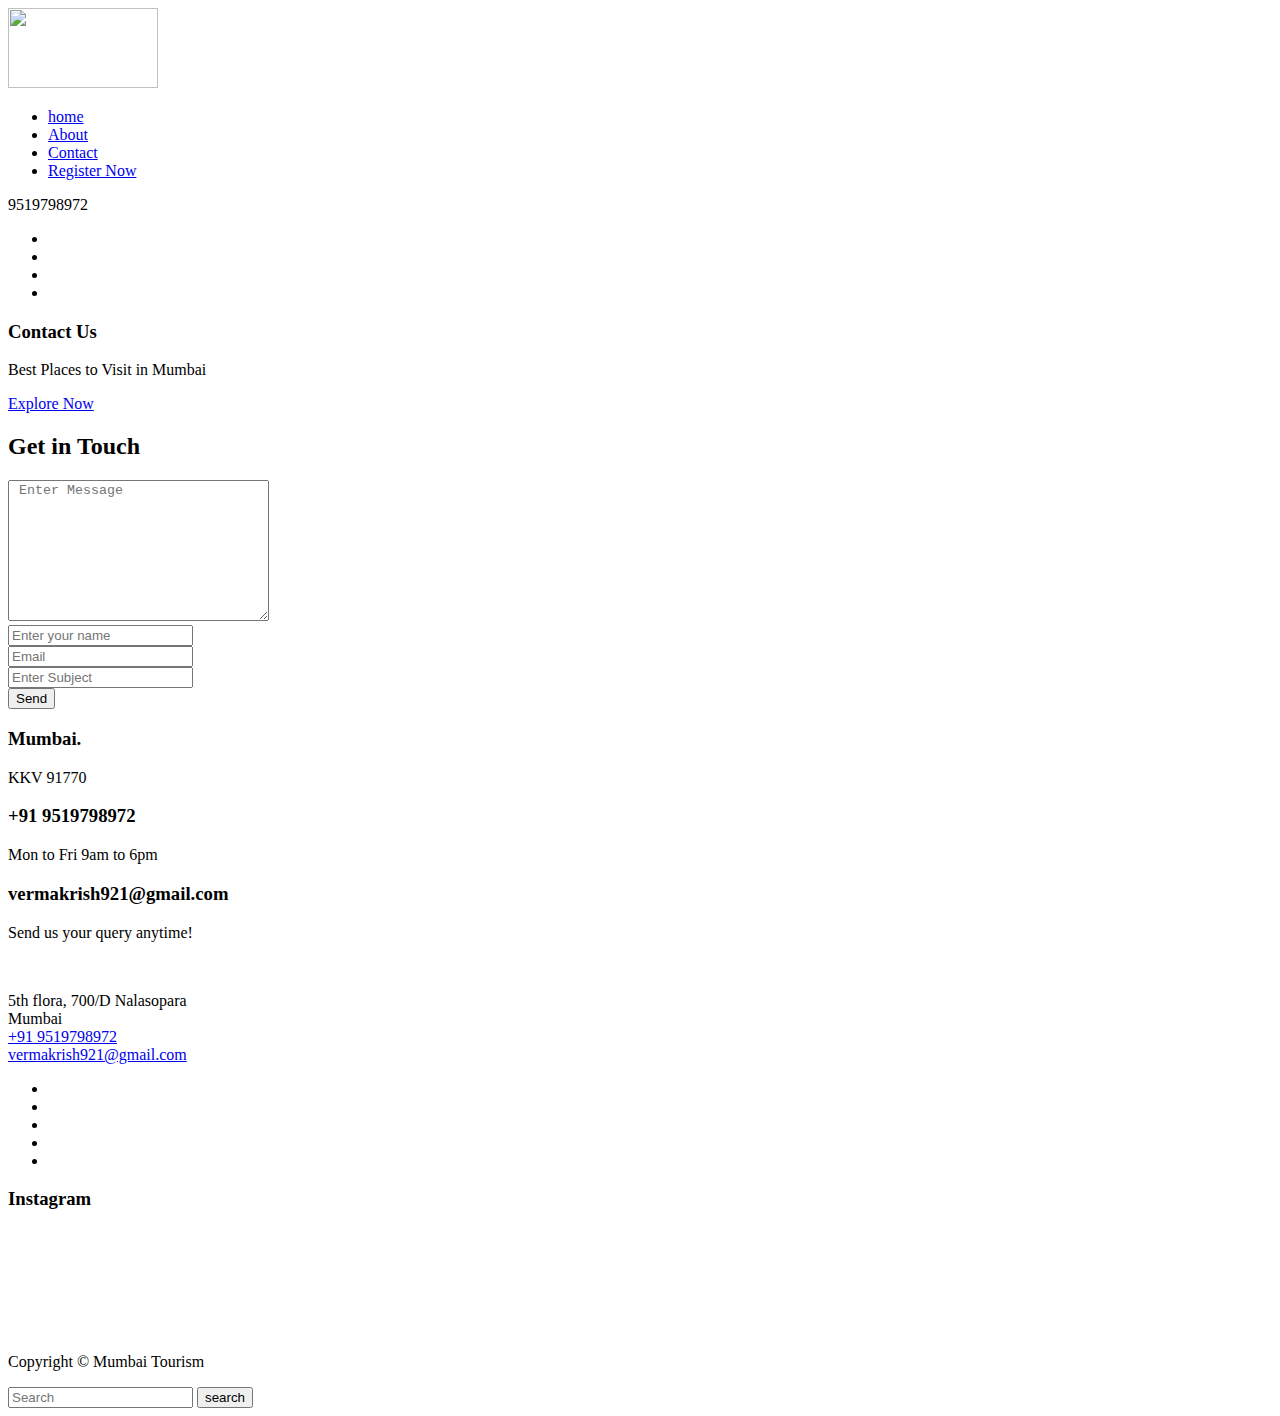
==== contact.html @ a48e6ab8 "Tourism Website" ====
<!doctype html>
<html class="no-js" lang="zxx">

<head>
    <meta charset="utf-8">
    <meta http-equiv="x-ua-compatible" content="ie=edge">
    <title>Mumbai-City of Dreams</title>
    <meta name="description" content="">
    <meta name="viewport" content="width=device-width, initial-scale=1">

    <!-- <link rel="manifest" href="site.webmanifest"> -->
    <link rel="shortcut icon" type="image/x-icon" href="img/favicon.png">
    <!-- Place favicon.ico in the root directory -->
    <!-- CSS here -->
    <link rel="stylesheet" href="css/bootstrap.min.css">
    <link rel="stylesheet" href="css/font-awesome.min.css">
    <link rel="stylesheet" href="css/animate.css">
    <link rel="stylesheet" href="css/style.css">
    <!-- <link rel="stylesheet" href="css/responsive.css"> -->
</head>

<body>

    <!-- header-start -->
    <header>
        <div class="header-area ">
            <div id="sticky-header" class="main-header-area">
                <div class="container-fluid">
                    <div class="header_bottom_border">
                        <div class="row align-items-center">
                            <div class="col-xl-2 col-lg-2">
                                <div class="logo">
                                    <a href="index.html">
                                        <img src="img/logo.png" height="80" width="150" alt="">
                                    </a>
                                </div>
                            </div>
                            <div class="col-xl-6 col-lg-6">
                                <div class="main-menu  d-none d-lg-block">
                                    <nav>
                                        <ul id="navigation">
                                            <li><a class="active" href="index.html">home</a></li>
                                            <li><a href="about.html">About</a></li>                              
                                            <li><a href="contact.html">Contact</a></li>
                                            <li><a href="register.html">Register Now</a></li>
                                        </ul>
                                    </nav>
                                </div>
                            </div>
                            <div class="col-xl-4 col-lg-4 d-none d-lg-block">
                                <div class="social_wrap d-flex align-items-center justify-content-end">
                                    <div class="number">
                                        <p> <i class="fa fa-phone"></i> 9519798972</p>
                                    </div>
                                    <div class="social_links d-none d-xl-block">
                                        <ul>
                                            <li><a href="#"> <i class="fa fa-instagram"></i> </a></li>
                                            <li><a href="#"> <i class="fa fa-linkedin"></i> </a></li>
                                            <li><a href="#"> <i class="fa fa-facebook"></i> </a></li>
                                            <li><a href="#"> <i class="fa fa-google-plus"></i> </a></li>
                                        </ul>
                                    </div>
                                </div>
                            </div>
                            <div class="seach_icon">
                                <a data-toggle="modal" data-target="#exampleModalCenter" href="#">
                                    <i class="fa fa-search"></i>
                                </a>
                            </div>
                            <div class="col-12">
                                <div class="mobile_menu d-block d-lg-none"></div>
                            </div>
                        </div>
                    </div>

                </div>
            </div>
        </div>
    </header>
    <!-- header-end -->

    <!-- slider_area_start -->
    <div class="slider_area">
        <div class="slider_active owl-carousel">
            <div class="single_slider  d-flex align-items-center slider_bg_1 overlay">
                <div class="container">
                    <div class="row align-items-center">
                        <div class="col-xl-12 col-md-12">
                            <div class="slider_text text-center">
                                <h3>Contact Us</h3>
                                <p>Best Places to Visit in Mumbai</p>
                                <a href="#" class="boxed-btn3">Explore Now</a>
                            </div>
                        </div>
                    </div>
                </div>
            </div>

        </div>
    </div>
    <!-- slider_area_end -->

            <div class="row">
                <div class="col-12">
                    <h2 class="contact-title">Get in Touch</h2>
                </div>
                <div class="col-lg-8">
                    <form class="form-contact contact_form" action="contact_process.php" method="post" id="contactForm" novalidate="novalidate">
                        <div class="row">
                            <div class="col-12">
                                <div class="form-group">
                                    <textarea class="form-control w-100" name="message" id="message" cols="30" rows="9" onfocus="this.placeholder = ''" onblur="this.placeholder = 'Enter Message'" placeholder=" Enter Message"></textarea>
                                </div>
                            </div>
                            <div class="col-sm-6">
                                <div class="form-group">
                                    <input class="form-control valid" name="name" id="name" type="text" onfocus="this.placeholder = ''" onblur="this.placeholder = 'Enter your name'" placeholder="Enter your name">
                                </div>
                            </div>
                            <div class="col-sm-6">
                                <div class="form-group">
                                    <input class="form-control valid" name="email" id="email" type="email" onfocus="this.placeholder = ''" onblur="this.placeholder = 'Enter email address'" placeholder="Email">
                                </div>
                            </div>
                            <div class="col-12">
                                <div class="form-group">
                                    <input class="form-control" name="subject" id="subject" type="text" onfocus="this.placeholder = ''" onblur="this.placeholder = 'Enter Subject'" placeholder="Enter Subject">
                                </div>
                            </div>
                        </div>
                        <div class="form-group mt-3">
                            <button type="submit" class="button button-contactForm boxed-btn">Send</button>
                        </div>
                    </form>
                </div>
                <div class="col-lg-3 offset-lg-1">
                    <div class="media contact-info">
                        <span class="contact-info__icon"><i class="ti-home"></i></span>
                        <div class="media-body">
                            <h3>Mumbai.</h3>
                            <p>KKV 91770</p>
                        </div>
                    </div>
                    <div class="media contact-info">
                        <span class="contact-info__icon"><i class="ti-tablet"></i></span>
                        <div class="media-body">
                            <h3>+91 9519798972</h3>
                            <p>Mon to Fri 9am to 6pm</p>
                        </div>
                    </div>
                    <div class="media contact-info">
                        <span class="contact-info__icon"><i class="ti-email"></i></span>
                        <div class="media-body">
                            <h3>vermakrish921@gmail.com</h3>
                            <p>Send us your query anytime!</p>
                        </div>
                    </div>
                </div>
            </div>
        </div>
    </section>

  <!-- Footer -->

    <footer class="footer">
        <div class="footer_top">
            <div class="container">
                <div class="row">
                    <div class="col-xl-4 col-md-6 col-lg-4 ">
                        <div class="footer_widget">
                            <div class="footer_logo">
                                <a href="#">
                                    <img src="img/footer_logo.png" alt="">
                                </a>
                            </div>
                            <p>5th flora, 700/D Nalasopara <br> Mumbai <br>
                                <a href="#">+91 9519798972</a> <br>
                                <a href="#">vermakrish921@gmail.com</a>
                            </p>
                            <div class="socail_links">
                                <ul>
                                    <li>
                                        <a href="#">
                                            <i class="ti-facebook"></i>
                                        </a>
                                    </li>
                                    <li>
                                        <a href="#">
                                            <i class="ti-twitter-alt"></i>
                                        </a>
                                    </li>
                                    <li>
                                        <a href="#">
                                            <i class="fa fa-instagram"></i>
                                        </a>
                                    </li>
                                    <li>
                                        <a href="#">
                                            <i class="fa fa-pinterest"></i>
                                        </a>
                                    </li>
                                    <li>
                                        <a href="#">
                                            <i class="fa fa-youtube-play"></i>
                                        </a>
                                    </li>
                                </ul>
                            </div>

                        </div>
                    </div>
                    <div class="col-xl-3 col-md-6 col-lg-3">
                        <div class="footer_widget">
                            <h3 class="footer_title">
                                Instagram
                            </h3>
                            <div class="instagram_feed">
                                <div class="single_insta">
                                    <a href="#">
                                        <img src="img/instagram/1.jpg" alt="">
                                    </a>
                                </div>
                                <div class="single_insta">
                                    <a href="#">
                                        <img src="img/instagram/2.jpg" alt="">
                                    </a>
                                </div>
                                <div class="single_insta">
                                    <a href="#">
                                        <img src="img/instagram/3.jpg" alt="">
                                    </a>
                                </div>
                                <div class="single_insta">
                                    <a href="#">
                                        <img src="img/instagram/4.jpg" alt="">
                                    </a>
                                </div>
                                <div class="single_insta">
                                    <a href="#">
                                        <img src="img/instagram/5.jpg" alt="">
                                    </a>
                                </div>
                                <div class="single_insta">
                                    <a href="#">
                                        <img src="img/instagram/6.jpg" alt="">
                                    </a>
                                </div>
                            </div>
                        </div>
                    </div>
                </div>
            </div>
        </div>
        <div class="copy-right_text">
            <div class="container">
                <div class="footer_border"></div>
                <div class="row">
                    <div class="col-xl-12">
                        <p class="copy_right text-center">
                            Copyright &copy; Mumbai Tourism
                           
                        </p>
                    </div>
                </div>
            </div>
        </div>
    </footer>


    <!-- Modal -->
    <div class="modal fade custom_search_pop" id="exampleModalCenter" tabindex="-1" role="dialog"
        aria-labelledby="exampleModalCenterTitle" aria-hidden="true">
        <div class="modal-dialog modal-dialog-centered" role="document">
            <div class="modal-content">
                <div class="serch_form">
                    <input type="text" placeholder="Search">
                    <button type="submit">search</button>
                </div>
            </div>
        </div>
    </div>

    <!-- JS here -->

    <script src="js/popper.min.js"></script>
    <script src="js/bootstrap.min.js"></script>
    <script src="js/main.js"></script>
    <script>
        $('#datepicker').datepicker({
            iconsLibrary: 'fontawesome',
            icons: {
                rightIcon: '<span class="fa fa-caret-down"></span>'
            }
        });
    </script>
</body>

</html>
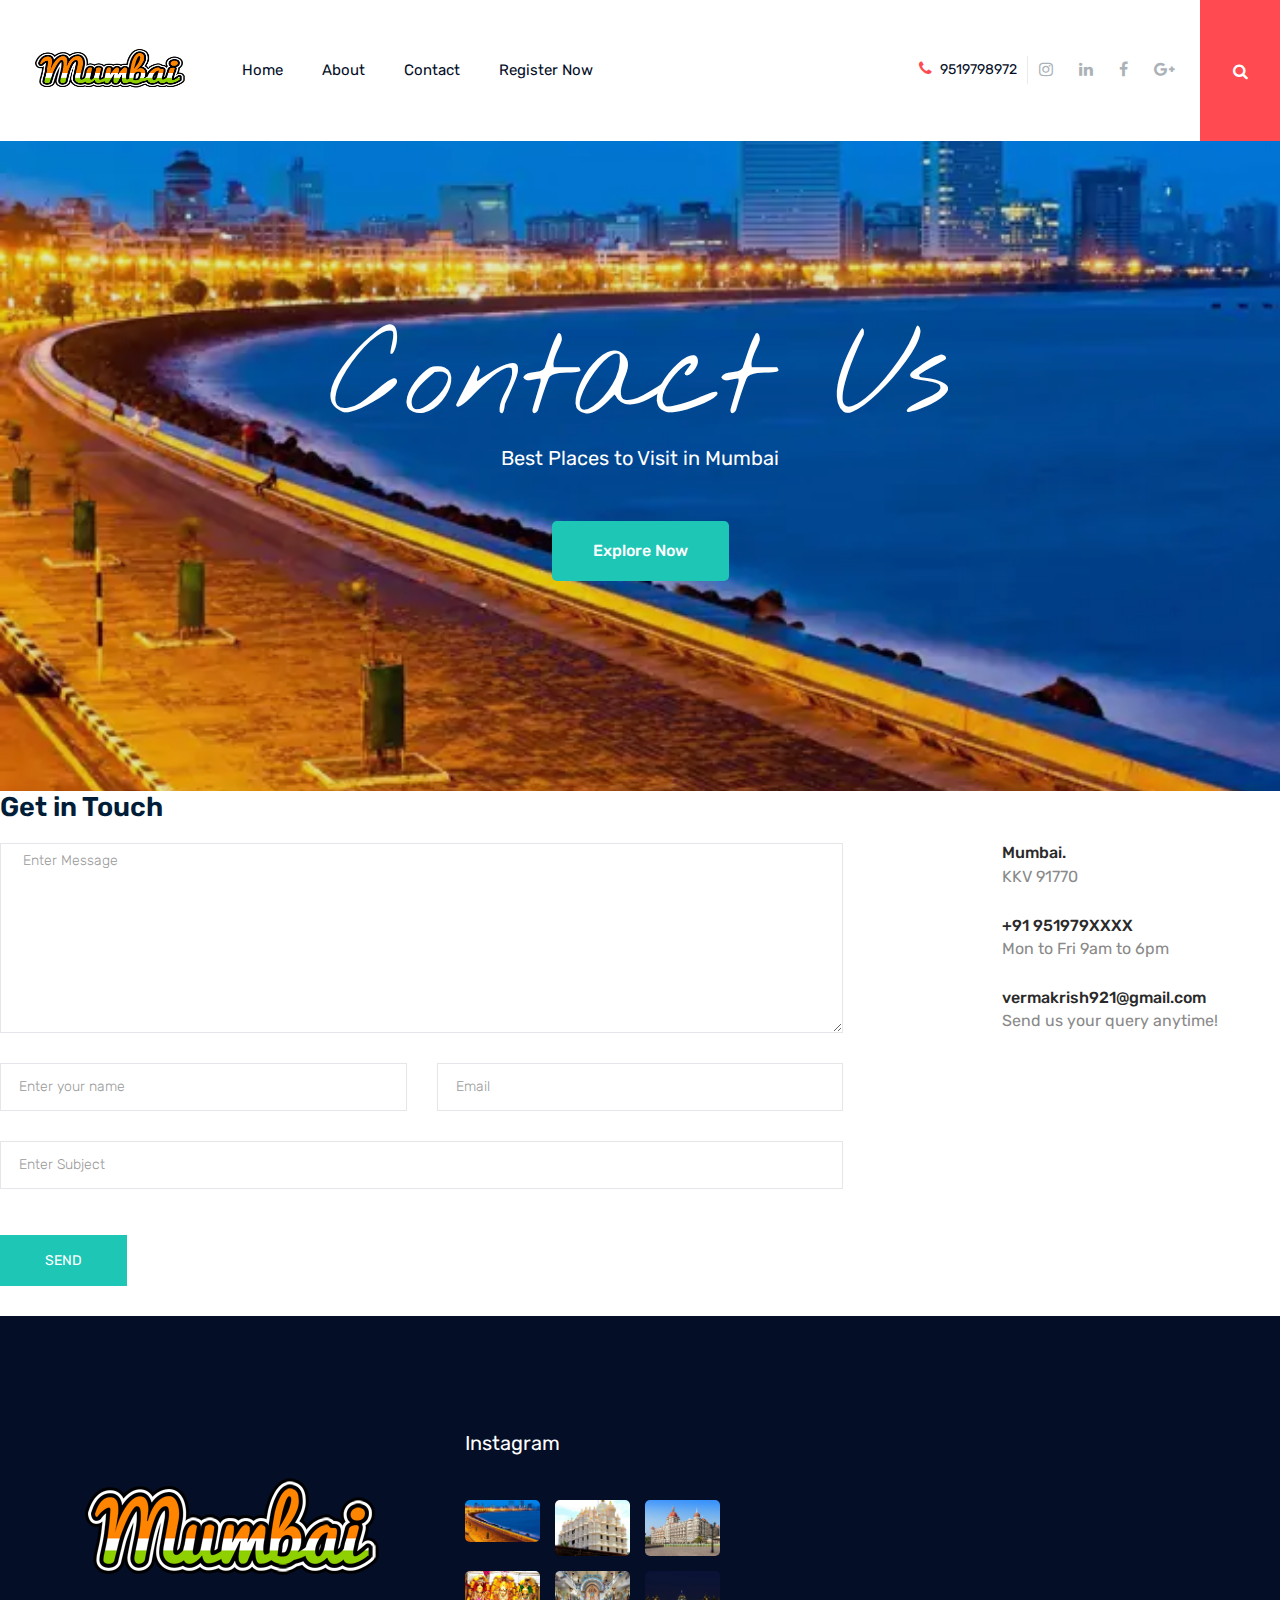
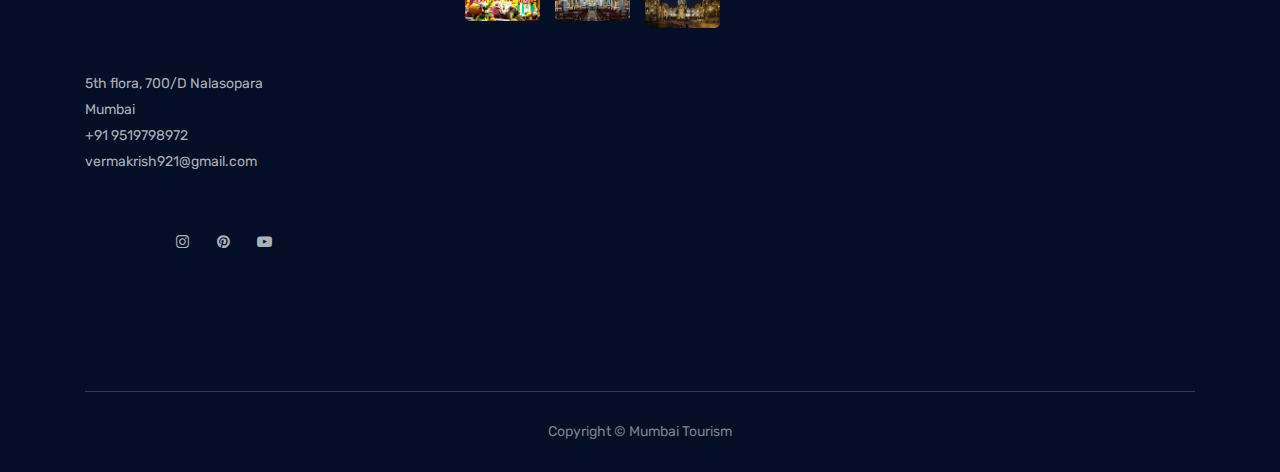
==== commit c133be9e: "Update contact.html" ====
--- a/contact.html
+++ b/contact.html
@@ -144,7 +144,7 @@
                     <div class="media contact-info">
                         <span class="contact-info__icon"><i class="ti-tablet"></i></span>
                         <div class="media-body">
-                            <h3>+91 9519798972</h3>
+                            <h3>+91 951979XXXX</h3>
                             <p>Mon to Fri 9am to 6pm</p>
                         </div>
                     </div>
@@ -295,4 +295,4 @@
     </script>
 </body>
 
-</html>+</html>
